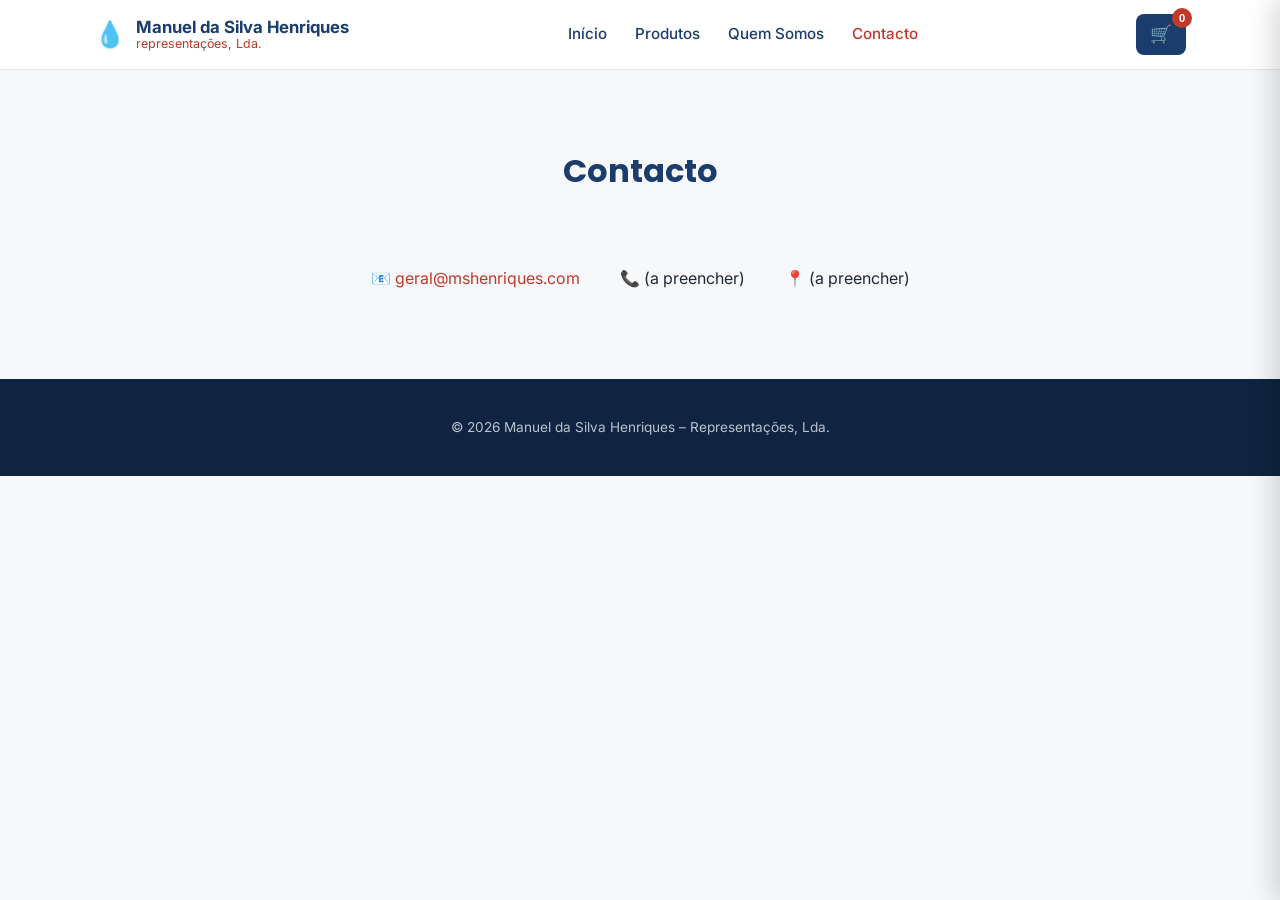
==== contacto.html @ a6df359a "Split into separate pages and enrich the homepage Início, Produtos, Quem Somos and Contacto are now " ====
<!DOCTYPE html>
<html lang="pt">
<head>
  <meta charset="UTF-8">
  <meta name="viewport" content="width=device-width, initial-scale=1.0">
  <title>Contacto - Manuel da Silva Henriques</title>
  <link rel="preconnect" href="https://fonts.googleapis.com">
  <link rel="preconnect" href="https://fonts.gstatic.com" crossorigin>
  <link href="https://fonts.googleapis.com/css2?family=Poppins:wght@600;700&family=Inter:wght@400;500;600&display=swap" rel="stylesheet">
  <link rel="stylesheet" href="styles.css">
</head>
<body>

  <header class="site-header">
    <div class="container header-inner">
      <a href="index.html" class="logo">
        <span class="logo-drop">💧</span>
        <span class="logo-text">
          <span class="logo-name">Manuel da Silva Henriques</span>
          <span class="logo-sub">representações, Lda.</span>
        </span>
      </a>
      <nav class="main-nav">
        <a href="index.html">Início</a>
        <a href="produtos.html">Produtos</a>
        <a href="sobre.html">Quem Somos</a>
        <a href="contacto.html" class="nav-active">Contacto</a>
      </nav>
      <button id="cart-toggle" class="cart-toggle" aria-label="Abrir carrinho">
        🛒 <span id="cart-count" class="cart-badge" hidden>0</span>
      </button>
    </div>
  </header>

  <section class="page-header">
    <div class="container">
      <h1>Contacto</h1>
    </div>
  </section>

  <section class="contact-page">
    <div class="container contact-grid">
      <p>📧 <a href="mailto:geral@mshenriques.com">geral@mshenriques.com</a></p>
      <p>📞 (a preencher)</p>
      <p>📍 (a preencher)</p>
    </div>
  </section>

  <footer class="site-footer">
    <div class="container">
      <p>&copy; <span id="year"></span> Manuel da Silva Henriques – Representações, Lda.</p>
    </div>
  </footer>

  <!-- Carrinho -->
  <div id="cart-overlay" class="cart-overlay"></div>
  <aside id="cart-panel" class="cart-panel">
    <div class="cart-header">
      <h2>O Seu Carrinho</h2>
      <button id="cart-close" aria-label="Fechar carrinho">✕</button>
    </div>
    <div id="cart-items" class="cart-items"></div>
    <p id="cart-empty" class="cart-empty">O seu carrinho está vazio.</p>
    <div class="cart-footer">
      <div class="cart-total-row">
        <span>Total</span>
        <strong id="cart-total">0,00 €</strong>
      </div>
      <button id="send-order" class="send-order-btn">Enviar Pedido por Email</button>
      <p class="cart-note">Sem pagamento online por agora — o pedido é enviado por email e a empresa entra em contacto.</p>
    </div>
  </aside>

  <script src="products.js"></script>
  <script src="cart.js"></script>
  <script src="common.js"></script>
</body>
</html>
---- styles.css ----
:root {
  --blue: #1b3d6d;
  --blue-dark: #0e2440;
  --blue-light: #eaf0f8;
  --red: #c0392b;
  --red-dark: #9c2c20;
  --bg: #f7f8fa;
  --text: #1f2937;
  --muted: #667085;
  --border: #e5e7eb;
  --radius: 10px;
}

* {
  box-sizing: border-box;
}

body {
  margin: 0;
  font-family: "Inter", -apple-system, BlinkMacSystemFont, "Segoe UI", Roboto, Helvetica, Arial, sans-serif;
  color: var(--text);
  background: var(--bg);
  line-height: 1.6;
}

h1, h2, h3 {
  font-family: "Poppins", "Inter", sans-serif;
}

a {
  color: inherit;
}

.container {
  max-width: 1140px;
  margin: 0 auto;
  padding: 0 24px;
}

/* Header */
.site-header {
  background: #fff;
  border-bottom: 1px solid var(--border);
  position: sticky;
  top: 0;
  z-index: 20;
}

.header-inner {
  display: flex;
  align-items: center;
  justify-content: space-between;
  padding: 14px 24px;
  gap: 16px;
}

.logo {
  display: flex;
  align-items: center;
  gap: 10px;
  text-decoration: none;
  color: var(--blue);
}

.logo-drop {
  font-size: 1.6rem;
}

.logo-text {
  display: flex;
  flex-direction: column;
  line-height: 1.2;
}

.logo-name {
  font-weight: 700;
  font-size: 1.05rem;
}

.logo-sub {
  font-size: 0.78rem;
  color: var(--red);
}

.main-nav {
  display: flex;
  gap: 28px;
}

.main-nav a {
  text-decoration: none;
  color: var(--blue);
  font-weight: 500;
  font-size: 0.95rem;
}

.main-nav a:hover {
  color: var(--red);
}

.main-nav a.nav-active {
  color: var(--red);
}

.cart-toggle {
  position: relative;
  background: var(--blue);
  color: #fff;
  border: none;
  border-radius: 8px;
  padding: 10px 14px;
  font-size: 1.1rem;
  cursor: pointer;
}

.cart-toggle:hover {
  background: var(--blue-dark);
}

.cart-badge {
  position: absolute;
  top: -6px;
  right: -6px;
  background: var(--red);
  color: #fff;
  font-size: 0.7rem;
  font-weight: 700;
  border-radius: 50%;
  width: 20px;
  height: 20px;
  display: flex;
  align-items: center;
  justify-content: center;
}

/* Hero */
.hero {
  background: radial-gradient(circle at top right, #2a5389 0%, var(--blue) 45%, var(--blue-dark) 100%);
  color: #fff;
  padding: 96px 0 88px;
}

.hero-inner {
  max-width: 640px;
}

.hero-tag {
  display: inline-block;
  background: rgba(255, 255, 255, 0.12);
  color: #d7e2f3;
  padding: 6px 14px;
  border-radius: 999px;
  font-size: 0.85rem;
  font-weight: 600;
  letter-spacing: 0.4px;
  margin-bottom: 20px;
}

.hero h1 {
  font-size: 2.6rem;
  line-height: 1.2;
  margin: 0 0 18px;
}

.hero p {
  color: #d7dee8;
  font-size: 1.05rem;
  margin: 0 0 32px;
}

.cta-btn {
  display: inline-block;
  background: var(--red);
  color: #fff;
  text-decoration: none;
  font-weight: 600;
  padding: 13px 28px;
  border-radius: 8px;
  transition: background 0.15s ease;
}

.cta-btn:hover {
  background: var(--red-dark);
}

/* Page header (Produtos / Quem Somos / Contacto) */
.page-header {
  padding: 48px 0 8px;
  text-align: center;
}

.page-header h1 {
  color: var(--blue);
  font-size: 2rem;
  margin-bottom: 6px;
}

/* Quick categories (home) */
.quick-categories {
  padding: 36px 0 0;
}

.category-links {
  display: flex;
  flex-wrap: wrap;
  justify-content: center;
  gap: 12px;
}

.category-link {
  display: flex;
  align-items: center;
  gap: 8px;
  background: #fff;
  border: 1px solid var(--border);
  color: var(--blue);
  text-decoration: none;
  font-weight: 500;
  font-size: 0.9rem;
  padding: 10px 18px;
  border-radius: 999px;
  transition: all 0.15s ease;
}

.category-link:hover {
  border-color: var(--blue);
  box-shadow: 0 4px 12px rgba(27, 61, 109, 0.1);
}

/* Company history teaser (home) */
.history {
  padding: 72px 0;
}

.history-inner {
  max-width: 680px;
  margin: 0 auto;
  text-align: center;
}

.history h2 {
  color: var(--blue);
  font-size: 1.8rem;
  margin: 8px 0 16px;
}

.history p {
  color: var(--muted);
  margin: 0 0 20px;
}

.section-tag {
  display: inline-block;
  color: var(--red);
  font-weight: 600;
  font-size: 0.8rem;
  text-transform: uppercase;
  letter-spacing: 0.5px;
}

.link-arrow {
  color: var(--red);
  text-decoration: none;
  font-weight: 600;
  font-size: 0.92rem;
}

.link-arrow:hover {
  text-decoration: underline;
}

/* Products */
.products {
  padding: 56px 0;
}

.promo-section {
  background: var(--blue-light);
}

.section-header {
  display: flex;
  align-items: flex-end;
  justify-content: space-between;
  margin-bottom: 32px;
  gap: 16px;
  flex-wrap: wrap;
}

.section-header h2 {
  color: var(--blue);
  margin: 4px 0 0;
  font-size: 1.7rem;
}

.products h1 {
  text-align: center;
  color: var(--blue);
  margin-bottom: 8px;
  font-size: 1.9rem;
}

.section-subtitle {
  text-align: center;
  color: var(--muted);
  font-size: 0.92rem;
  margin: 0 0 36px;
  font-style: italic;
}

.category-filters {
  display: flex;
  flex-wrap: wrap;
  justify-content: center;
  gap: 10px;
  margin-bottom: 40px;
}

.filter-btn {
  background: #fff;
  border: 1px solid var(--border);
  color: var(--blue);
  padding: 8px 16px;
  border-radius: 999px;
  font-size: 0.88rem;
  font-weight: 500;
  cursor: pointer;
  transition: all 0.15s ease;
}

.filter-btn:hover {
  border-color: var(--blue);
}

.filter-btn.active {
  background: var(--blue);
  border-color: var(--blue);
  color: #fff;
}

.product-grid {
  display: grid;
  grid-template-columns: repeat(auto-fit, minmax(250px, 1fr));
  gap: 22px;
}

.product-card {
  position: relative;
  background: #fff;
  border: 1px solid var(--border);
  border-radius: var(--radius);
  padding: 22px;
  display: flex;
  flex-direction: column;
  transition: box-shadow 0.15s ease, transform 0.15s ease;
}

.badge {
  position: absolute;
  top: 14px;
  right: 14px;
  font-size: 0.7rem;
  font-weight: 700;
  padding: 4px 9px;
  border-radius: 999px;
  text-transform: uppercase;
  letter-spacing: 0.3px;
}

.badge-sale {
  background: var(--red);
  color: #fff;
}

.badge-bestseller {
  background: var(--blue);
  color: #fff;
}

.product-card[hidden] {
  display: none;
}

.product-card:hover {
  box-shadow: 0 8px 24px rgba(27, 61, 109, 0.1);
  transform: translateY(-2px);
}

.product-icon {
  font-size: 1.8rem;
  width: 52px;
  height: 52px;
  display: flex;
  align-items: center;
  justify-content: center;
  background: var(--blue-light);
  border-radius: 10px;
  margin-bottom: 14px;
}

.product-category {
  font-size: 0.75rem;
  color: var(--red);
  font-weight: 600;
  text-transform: uppercase;
  letter-spacing: 0.3px;
}

.product-card h3 {
  color: var(--blue);
  margin: 6px 0 4px;
  font-size: 1.05rem;
}

.product-card p {
  color: var(--muted);
  font-size: 0.9rem;
  margin: 0 0 18px;
  flex-grow: 1;
}

.product-footer {
  display: flex;
  align-items: center;
  justify-content: space-between;
}

.product-price {
  font-weight: 700;
  color: var(--blue);
}

.price-old {
  color: var(--muted);
  text-decoration: line-through;
  font-size: 0.85rem;
}

.product-price.sale {
  color: var(--red);
}

.add-btn {
  background: var(--red);
  color: #fff;
  border: none;
  padding: 8px 14px;
  border-radius: 6px;
  font-size: 0.85rem;
  font-weight: 600;
  cursor: pointer;
  transition: background 0.15s ease;
}

.add-btn:hover {
  background: var(--red-dark);
}

.add-btn:disabled {
  background: #2e7d32;
  cursor: default;
}

/* About page */
.about-page {
  padding: 40px 0 72px;
}

.about-content {
  max-width: 700px;
  margin: 0 auto;
  text-align: center;
  color: var(--muted);
}

.placeholder-note {
  font-style: italic;
  font-size: 0.85rem;
  color: #9aa2ae;
}

/* Contact page */
.contact-page {
  padding: 40px 0 72px;
}

.contact-grid {
  display: flex;
  justify-content: center;
  gap: 40px;
  flex-wrap: wrap;
  text-align: center;
}

.contact-grid a {
  color: var(--red);
  text-decoration: none;
}

/* Footer */
.site-footer {
  background: var(--blue-dark);
  color: #b8c2d1;
  text-align: center;
  padding: 24px 0;
  font-size: 0.85rem;
}

/* Cart panel */
.cart-overlay {
  position: fixed;
  inset: 0;
  background: rgba(14, 36, 64, 0.45);
  opacity: 0;
  pointer-events: none;
  transition: opacity 0.2s ease;
  z-index: 30;
}

.cart-overlay.open {
  opacity: 1;
  pointer-events: auto;
}

.cart-panel {
  position: fixed;
  top: 0;
  right: 0;
  height: 100%;
  width: 380px;
  max-width: 90vw;
  background: #fff;
  box-shadow: -8px 0 24px rgba(0, 0, 0, 0.15);
  transform: translateX(100%);
  transition: transform 0.25s ease;
  z-index: 31;
  display: flex;
  flex-direction: column;
}

.cart-panel.open {
  transform: translateX(0);
}

.cart-header {
  display: flex;
  align-items: center;
  justify-content: space-between;
  padding: 20px;
  border-bottom: 1px solid var(--border);
}

.cart-header h2 {
  margin: 0;
  color: var(--blue);
  font-size: 1.2rem;
}

.cart-header button {
  background: none;
  border: none;
  font-size: 1.1rem;
  cursor: pointer;
  color: var(--muted);
}

.cart-items {
  flex: 1;
  overflow-y: auto;
  padding: 12px 20px;
}

.cart-item {
  display: flex;
  align-items: center;
  justify-content: space-between;
  gap: 12px;
  padding: 14px 0;
  border-bottom: 1px solid var(--border);
}

.cart-item-info {
  display: flex;
  flex-direction: column;
  font-size: 0.9rem;
}

.cart-item-info span {
  color: var(--muted);
  font-size: 0.8rem;
}

.cart-item-controls {
  display: flex;
  align-items: center;
  gap: 6px;
}

.qty-btn {
  width: 26px;
  height: 26px;
  border: 1px solid var(--border);
  background: #fff;
  border-radius: 6px;
  cursor: pointer;
  font-size: 0.95rem;
}

.qty-value {
  min-width: 18px;
  text-align: center;
  font-size: 0.9rem;
}

.remove-btn {
  background: none;
  border: none;
  color: var(--muted);
  cursor: pointer;
  margin-left: 6px;
}

.remove-btn:hover {
  color: var(--red);
}

.cart-empty {
  text-align: center;
  color: var(--muted);
  padding: 40px 20px;
}

.cart-footer {
  padding: 18px 20px;
  border-top: 1px solid var(--border);
}

.cart-total-row {
  display: flex;
  justify-content: space-between;
  font-size: 1.05rem;
  margin-bottom: 14px;
}

.send-order-btn {
  width: 100%;
  background: var(--red);
  color: #fff;
  border: none;
  padding: 13px;
  border-radius: 8px;
  font-weight: 600;
  cursor: pointer;
}

.send-order-btn:hover {
  background: var(--red-dark);
}

.cart-note {
  font-size: 0.78rem;
  color: var(--muted);
  text-align: center;
  margin: 10px 0 0;
}

/* Responsive */
@media (max-width: 720px) {
  .main-nav {
    display: none;
  }

  .hero h1 {
    font-size: 2rem;
  }
}
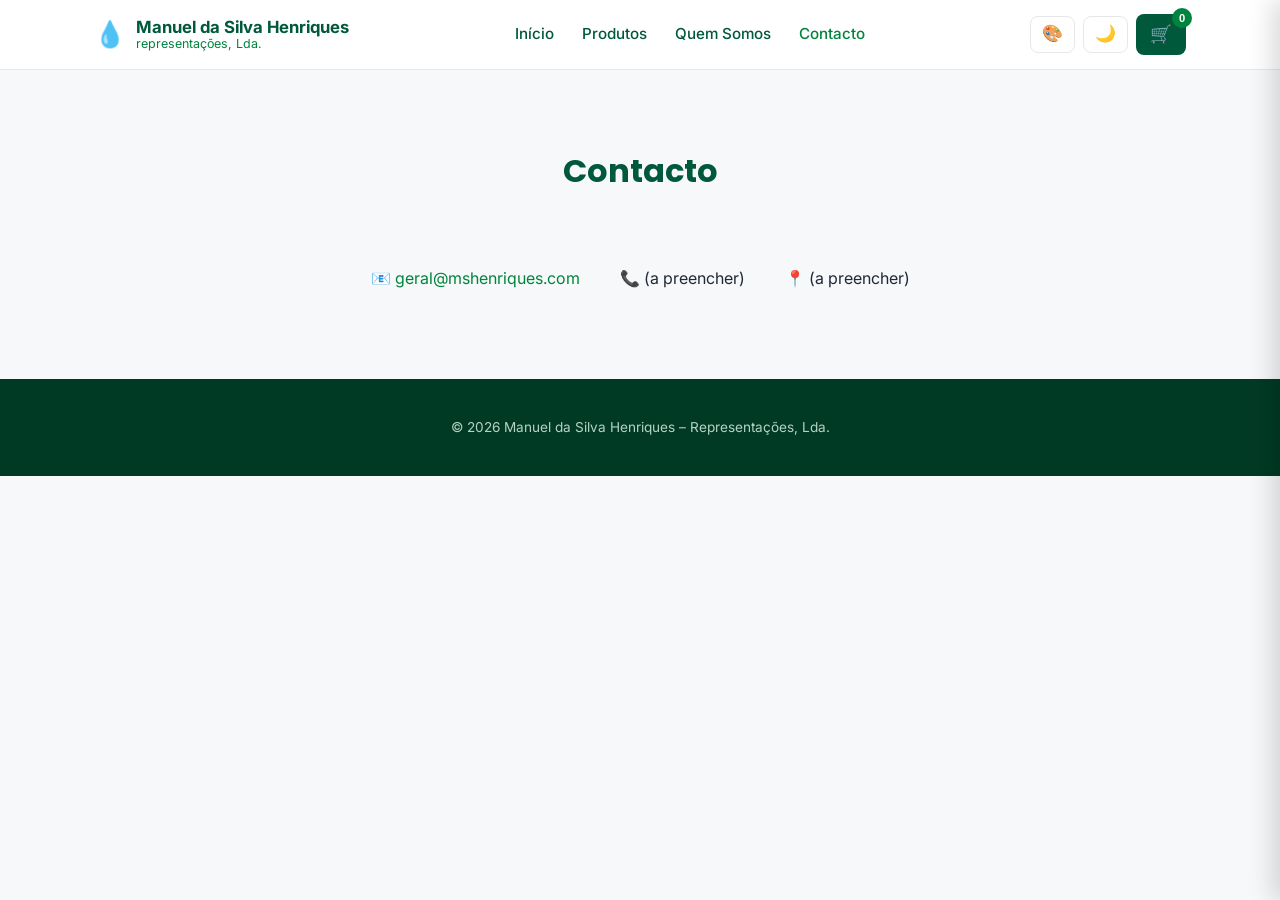
==== commit 19fb0033: "Add color palette switch (Sporting green / MSH blue-red) and dark mode Two header buttons toggle pal" ====
--- a/contacto.html
+++ b/contacto.html
@@ -8,6 +8,7 @@
   <link rel="preconnect" href="https://fonts.gstatic.com" crossorigin>
   <link href="https://fonts.googleapis.com/css2?family=Poppins:wght@600;700&family=Inter:wght@400;500;600&display=swap" rel="stylesheet">
   <link rel="stylesheet" href="styles.css">
+  <script src="theme.js"></script>
 </head>
 <body>
 
@@ -26,9 +27,13 @@
         <a href="sobre.html">Quem Somos</a>
         <a href="contacto.html" class="nav-active">Contacto</a>
       </nav>
-      <button id="cart-toggle" class="cart-toggle" aria-label="Abrir carrinho">
-        🛒 <span id="cart-count" class="cart-badge" hidden>0</span>
-      </button>
+      <div class="header-actions">
+        <button id="palette-toggle" class="theme-btn" aria-label="Mudar cores">🎨</button>
+        <button id="mode-toggle" class="theme-btn" aria-label="Modo escuro">🌙</button>
+        <button id="cart-toggle" class="cart-toggle" aria-label="Abrir carrinho">
+          🛒 <span id="cart-count" class="cart-badge" hidden>0</span>
+        </button>
+      </div>
     </div>
   </header>
 
--- a/styles.css
+++ b/styles.css
@@ -1,14 +1,53 @@
-:root {
-  --blue: #1b3d6d;
-  --blue-dark: #0e2440;
-  --blue-light: #eaf0f8;
-  --red: #c0392b;
-  --red-dark: #9c2c20;
+﻿:root {
+  --primary: #00593a;
+  --primary-dark: #003a25;
+  --primary-light: #e4f2ea;
+  --accent: #00843d;
+  --accent-dark: #00662f;
+  --hero-glow: #0b8a52;
+  --shadow: rgba(0, 89, 58, 0.12);
+  --heading: var(--primary);
+  --accent-text: var(--accent);
   --bg: #f7f8fa;
+  --surface: #fff;
   --text: #1f2937;
   --muted: #667085;
   --border: #e5e7eb;
   --radius: 10px;
+}
+
+:root[data-palette="msh"] {
+  --primary: #1b3d6d;
+  --primary-dark: #0e2440;
+  --primary-light: #eaf0f8;
+  --accent: #c0392b;
+  --accent-dark: #9c2c20;
+  --hero-glow: #2a5389;
+  --shadow: rgba(27, 61, 109, 0.12);
+}
+
+:root[data-mode="dark"] {
+  color-scheme: dark;
+  --bg: #0f1512;
+  --surface: #18211c;
+  --text: #e6ece8;
+  --muted: #9aa8a0;
+  --border: #2a3730;
+  --primary-light: #1d2b24;
+  --heading: #7fd8a8;
+  --accent-text: #4cd18a;
+  --shadow: rgba(0, 0, 0, 0.45);
+}
+
+:root[data-mode="dark"][data-palette="msh"] {
+  --bg: #0e141c;
+  --surface: #18212d;
+  --text: #e6eaf0;
+  --muted: #9aa5b5;
+  --border: #2a3646;
+  --primary-light: #1c2938;
+  --heading: #9db8e0;
+  --accent-text: #ff7a6b;
 }
 
 * {
@@ -39,7 +78,7 @@
 
 /* Header */
 .site-header {
-  background: #fff;
+  background: var(--surface);
   border-bottom: 1px solid var(--border);
   position: sticky;
   top: 0;
@@ -59,7 +98,7 @@
   align-items: center;
   gap: 10px;
   text-decoration: none;
-  color: var(--blue);
+  color: var(--heading);
 }
 
 .logo-drop {
@@ -79,7 +118,7 @@
 
 .logo-sub {
   font-size: 0.78rem;
-  color: var(--red);
+  color: var(--accent-text);
 }
 
 .main-nav {
@@ -89,22 +128,22 @@
 
 .main-nav a {
   text-decoration: none;
-  color: var(--blue);
+  color: var(--heading);
   font-weight: 500;
   font-size: 0.95rem;
 }
 
 .main-nav a:hover {
-  color: var(--red);
+  color: var(--accent-text);
 }
 
 .main-nav a.nav-active {
-  color: var(--red);
+  color: var(--accent-text);
 }
 
 .cart-toggle {
   position: relative;
-  background: var(--blue);
+  background: var(--primary);
   color: #fff;
   border: none;
   border-radius: 8px;
@@ -114,14 +153,14 @@
 }
 
 .cart-toggle:hover {
-  background: var(--blue-dark);
+  background: var(--primary-dark);
 }
 
 .cart-badge {
   position: absolute;
   top: -6px;
   right: -6px;
-  background: var(--red);
+  background: var(--accent);
   color: #fff;
   font-size: 0.7rem;
   font-weight: 700;
@@ -135,7 +174,7 @@
 
 /* Hero */
 .hero {
-  background: radial-gradient(circle at top right, #2a5389 0%, var(--blue) 45%, var(--blue-dark) 100%);
+  background: radial-gradient(circle at top right, var(--hero-glow) 0%, var(--primary) 45%, var(--primary-dark) 100%);
   color: #fff;
   padding: 96px 0 88px;
 }
@@ -147,7 +186,7 @@
 .hero-tag {
   display: inline-block;
   background: rgba(255, 255, 255, 0.12);
-  color: #d7e2f3;
+  color: #d8efe3;
   padding: 6px 14px;
   border-radius: 999px;
   font-size: 0.85rem;
@@ -163,14 +202,14 @@
 }
 
 .hero p {
-  color: #d7dee8;
+  color: #d8e8df;
   font-size: 1.05rem;
   margin: 0 0 32px;
 }
 
 .cta-btn {
   display: inline-block;
-  background: var(--red);
+  background: var(--accent);
   color: #fff;
   text-decoration: none;
   font-weight: 600;
@@ -180,7 +219,7 @@
 }
 
 .cta-btn:hover {
-  background: var(--red-dark);
+  background: var(--accent-dark);
 }
 
 /* Page header (Produtos / Quem Somos / Contacto) */
@@ -190,7 +229,7 @@
 }
 
 .page-header h1 {
-  color: var(--blue);
+  color: var(--heading);
   font-size: 2rem;
   margin-bottom: 6px;
 }
@@ -211,9 +250,9 @@
   display: flex;
   align-items: center;
   gap: 8px;
-  background: #fff;
+  background: var(--surface);
   border: 1px solid var(--border);
-  color: var(--blue);
+  color: var(--heading);
   text-decoration: none;
   font-weight: 500;
   font-size: 0.9rem;
@@ -223,8 +262,8 @@
 }
 
 .category-link:hover {
-  border-color: var(--blue);
-  box-shadow: 0 4px 12px rgba(27, 61, 109, 0.1);
+  border-color: var(--primary);
+  box-shadow: 0 4px 12px var(--shadow);
 }
 
 /* Company history teaser (home) */
@@ -239,7 +278,7 @@
 }
 
 .history h2 {
-  color: var(--blue);
+  color: var(--heading);
   font-size: 1.8rem;
   margin: 8px 0 16px;
 }
@@ -251,7 +290,7 @@
 
 .section-tag {
   display: inline-block;
-  color: var(--red);
+  color: var(--accent-text);
   font-weight: 600;
   font-size: 0.8rem;
   text-transform: uppercase;
@@ -259,7 +298,7 @@
 }
 
 .link-arrow {
-  color: var(--red);
+  color: var(--accent-text);
   text-decoration: none;
   font-weight: 600;
   font-size: 0.92rem;
@@ -275,7 +314,7 @@
 }
 
 .promo-section {
-  background: var(--blue-light);
+  background: var(--primary-light);
 }
 
 .section-header {
@@ -288,14 +327,14 @@
 }
 
 .section-header h2 {
-  color: var(--blue);
+  color: var(--heading);
   margin: 4px 0 0;
   font-size: 1.7rem;
 }
 
 .products h1 {
   text-align: center;
-  color: var(--blue);
+  color: var(--heading);
   margin-bottom: 8px;
   font-size: 1.9rem;
 }
@@ -317,9 +356,9 @@
 }
 
 .filter-btn {
-  background: #fff;
+  background: var(--surface);
   border: 1px solid var(--border);
-  color: var(--blue);
+  color: var(--heading);
   padding: 8px 16px;
   border-radius: 999px;
   font-size: 0.88rem;
@@ -329,12 +368,12 @@
 }
 
 .filter-btn:hover {
-  border-color: var(--blue);
+  border-color: var(--primary);
 }
 
 .filter-btn.active {
-  background: var(--blue);
-  border-color: var(--blue);
+  background: var(--primary);
+  border-color: var(--primary);
   color: #fff;
 }
 
@@ -346,7 +385,7 @@
 
 .product-card {
   position: relative;
-  background: #fff;
+  background: var(--surface);
   border: 1px solid var(--border);
   border-radius: var(--radius);
   padding: 22px;
@@ -368,12 +407,12 @@
 }
 
 .badge-sale {
-  background: var(--red);
+  background: var(--accent);
   color: #fff;
 }
 
 .badge-bestseller {
-  background: var(--blue);
+  background: var(--primary);
   color: #fff;
 }
 
@@ -382,7 +421,7 @@
 }
 
 .product-card:hover {
-  box-shadow: 0 8px 24px rgba(27, 61, 109, 0.1);
+  box-shadow: 0 8px 24px var(--shadow);
   transform: translateY(-2px);
 }
 
@@ -393,21 +432,21 @@
   display: flex;
   align-items: center;
   justify-content: center;
-  background: var(--blue-light);
+  background: var(--primary-light);
   border-radius: 10px;
   margin-bottom: 14px;
 }
 
 .product-category {
   font-size: 0.75rem;
-  color: var(--red);
+  color: var(--accent-text);
   font-weight: 600;
   text-transform: uppercase;
   letter-spacing: 0.3px;
 }
 
 .product-card h3 {
-  color: var(--blue);
+  color: var(--heading);
   margin: 6px 0 4px;
   font-size: 1.05rem;
 }
@@ -427,7 +466,7 @@
 
 .product-price {
   font-weight: 700;
-  color: var(--blue);
+  color: var(--heading);
 }
 
 .price-old {
@@ -437,11 +476,11 @@
 }
 
 .product-price.sale {
-  color: var(--red);
+  color: var(--accent-text);
 }
 
 .add-btn {
-  background: var(--red);
+  background: var(--accent);
   color: #fff;
   border: none;
   padding: 8px 14px;
@@ -453,11 +492,11 @@
 }
 
 .add-btn:hover {
-  background: var(--red-dark);
+  background: var(--accent-dark);
 }
 
 .add-btn:disabled {
-  background: #2e7d32;
+  background: #003a25;
   cursor: default;
 }
 
@@ -493,14 +532,14 @@
 }
 
 .contact-grid a {
-  color: var(--red);
+  color: var(--accent-text);
   text-decoration: none;
 }
 
 /* Footer */
 .site-footer {
-  background: var(--blue-dark);
-  color: #b8c2d1;
+  background: var(--primary-dark);
+  color: #b5d3c3;
   text-align: center;
   padding: 24px 0;
   font-size: 0.85rem;
@@ -510,7 +549,7 @@
 .cart-overlay {
   position: fixed;
   inset: 0;
-  background: rgba(14, 36, 64, 0.45);
+  background: rgba(0, 38, 24, 0.5);
   opacity: 0;
   pointer-events: none;
   transition: opacity 0.2s ease;
@@ -529,7 +568,7 @@
   height: 100%;
   width: 380px;
   max-width: 90vw;
-  background: #fff;
+  background: var(--surface);
   box-shadow: -8px 0 24px rgba(0, 0, 0, 0.15);
   transform: translateX(100%);
   transition: transform 0.25s ease;
@@ -552,7 +591,7 @@
 
 .cart-header h2 {
   margin: 0;
-  color: var(--blue);
+  color: var(--heading);
   font-size: 1.2rem;
 }
 
@@ -597,10 +636,11 @@
 }
 
 .qty-btn {
+  color: var(--text);
   width: 26px;
   height: 26px;
   border: 1px solid var(--border);
-  background: #fff;
+  background: var(--surface);
   border-radius: 6px;
   cursor: pointer;
   font-size: 0.95rem;
@@ -621,7 +661,7 @@
 }
 
 .remove-btn:hover {
-  color: var(--red);
+  color: var(--accent-text);
 }
 
 .cart-empty {
@@ -644,7 +684,7 @@
 
 .send-order-btn {
   width: 100%;
-  background: var(--red);
+  background: var(--accent);
   color: #fff;
   border: none;
   padding: 13px;
@@ -654,7 +694,7 @@
 }
 
 .send-order-btn:hover {
-  background: var(--red-dark);
+  background: var(--accent-dark);
 }
 
 .cart-note {
@@ -674,3 +714,24 @@
     font-size: 2rem;
   }
 }
+
+/* Theme buttons */
+.header-actions {
+  display: flex;
+  align-items: center;
+  gap: 8px;
+}
+
+.theme-btn {
+  background: var(--surface);
+  border: 1px solid var(--border);
+  border-radius: 8px;
+  padding: 9px 11px;
+  font-size: 1.05rem;
+  cursor: pointer;
+  line-height: 1;
+}
+
+.theme-btn:hover {
+  border-color: var(--primary);
+}
